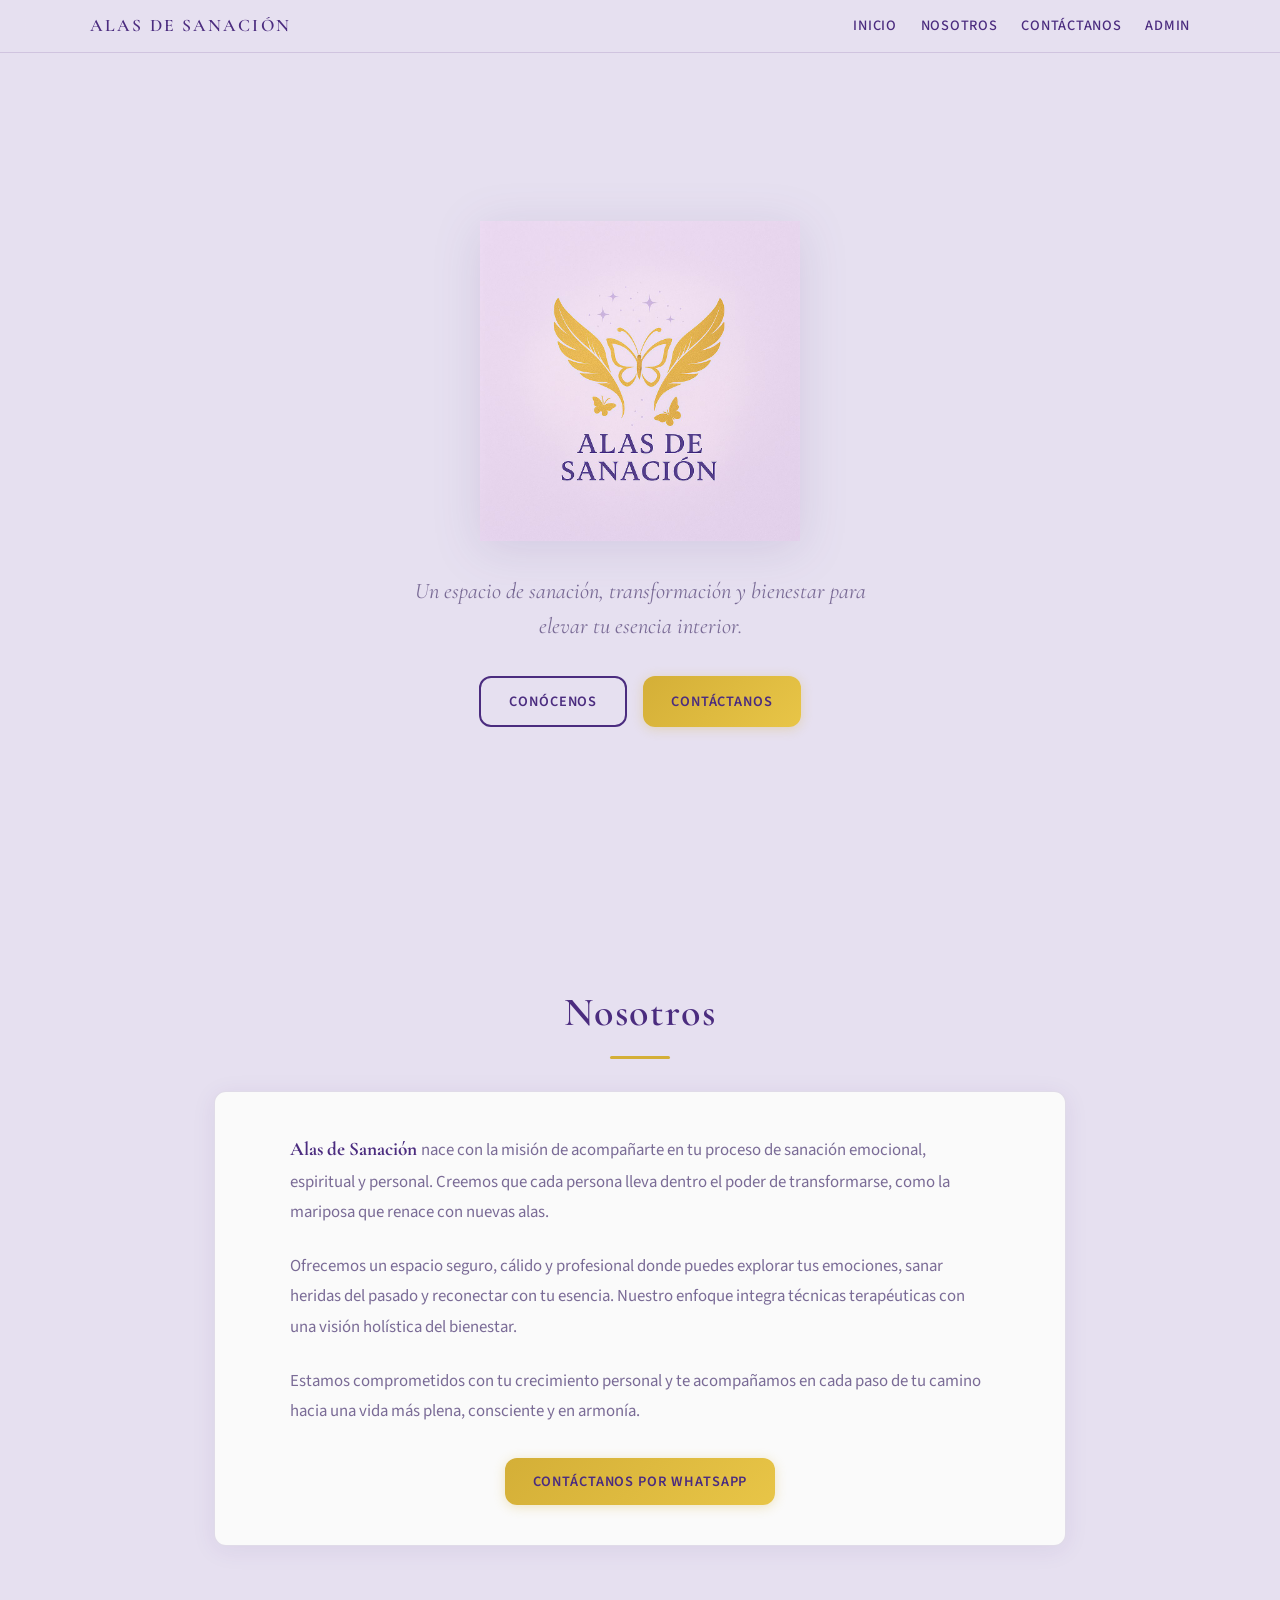
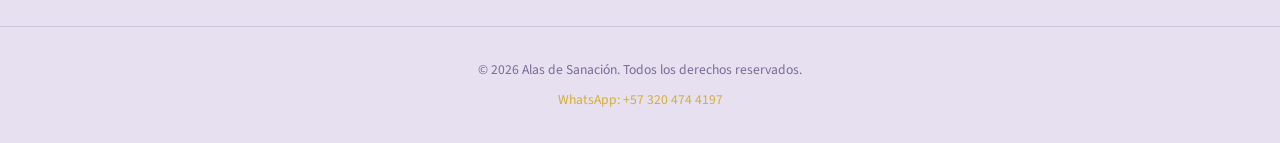
==== index.html @ 07a6057c "Publicar sitio web y panel admin de Alas de Sanacion para GitHub Pages. Co-authored-by: Cursor <curs" ====
<!DOCTYPE html>
<html lang="es">
<head>
  <meta charset="UTF-8">
  <meta name="viewport" content="width=device-width, initial-scale=1.0">
  <meta name="description" content="Alas de Sanación — Espacio de sanación, transformación y bienestar integral.">
  <title>Alas de Sanación</title>
  <link rel="stylesheet" href="css/styles.css">
  <link rel="manifest" href="manifest.json">
  <meta name="theme-color" content="#4B2C7F">
  <meta name="apple-mobile-web-app-capable" content="yes">
</head>
<body>
  <header class="navbar">
    <div class="navbar-inner">
      <a href="#" class="navbar-brand">ALAS DE SANACIÓN</a>
      <button class="nav-toggle" id="nav-toggle" aria-label="Menú">
        <span></span><span></span><span></span>
      </button>
      <ul class="navbar-links" id="navbar-links">
        <li><a href="#inicio">Inicio</a></li>
        <li><a href="#nosotros">Nosotros</a></li>
        <li><a href="https://wa.me/573204744197" target="_blank">Contáctanos</a></li>
        <li><a href="admin/login.html">Admin</a></li>
      </ul>
    </div>
  </header>

  <main>
    <section class="hero" id="inicio">
      <img src="assets/logo.png" alt="Alas de Sanación — Logo" class="hero-logo">
      <p class="hero-tagline">
        Un espacio de sanación, transformación y bienestar para elevar tu esencia interior.
      </p>
      <div class="hero-actions">
        <a href="#nosotros" class="btn btn-outline">Conócenos</a>
        <a href="https://wa.me/573204744197" target="_blank" class="btn btn-gold">Contáctanos</a>
      </div>
    </section>

    <section class="section" id="nosotros">
      <h2 class="section-title">Nosotros</h2>
      <div class="section-card">
        <p class="section-text" style="text-align:left;margin-bottom:1.5rem;">
          <strong style="color:var(--purple);font-family:var(--font-serif);font-size:1.2rem;">
            Alas de Sanación
          </strong>
          nace con la misión de acompañarte en tu proceso de sanación emocional, espiritual y personal.
          Creemos que cada persona lleva dentro el poder de transformarse, como la mariposa que renace
          con nuevas alas.
        </p>
        <p class="section-text" style="text-align:left;margin-bottom:1.5rem;">
          Ofrecemos un espacio seguro, cálido y profesional donde puedes explorar tus emociones,
          sanar heridas del pasado y reconectar con tu esencia. Nuestro enfoque integra técnicas
          terapéuticas con una visión holística del bienestar.
        </p>
        <p class="section-text" style="text-align:left;margin-bottom:2rem;">
          Estamos comprometidos con tu crecimiento personal y te acompañamos en cada paso de tu
          camino hacia una vida más plena, consciente y en armonía.
        </p>
        <div style="text-align:center;">
          <a href="https://wa.me/573204744197?text=Hola%2C%20me%20gustar%C3%ADa%20obtener%20m%C3%A1s%20informaci%C3%B3n%20sobre%20Alas%20de%20Sanaci%C3%B3n." target="_blank" class="btn btn-gold">
            Contáctanos por WhatsApp
          </a>
        </div>
      </div>
    </section>
  </main>

  <footer class="footer">
    <p>&copy; 2026 Alas de Sanación. Todos los derechos reservados.</p>
    <p style="margin-top:0.5rem;">
      <a href="https://wa.me/573204744197" target="_blank">WhatsApp: +57 320 474 4197</a>
    </p>
  </footer>

  <script>
    document.getElementById('nav-toggle').addEventListener('click', () => {
      document.getElementById('navbar-links').classList.toggle('open');
    });
  </script>
</body>
</html>
---- css/styles.css ----
/* Alas de Sanación - Estilos globales */

@import url('https://fonts.googleapis.com/css2?family=Cormorant+Garamond:wght@400;500;600;700&family=Source+Sans+3:wght@300;400;500;600&display=swap');

:root {
  --bg: #E6E0F0;
  --bg-card: #FAFAFA;
  --gold: #D4AF37;
  --gold-hover: #C4A030;
  --purple: #4B2C7F;
  --purple-light: #6B4FA0;
  --lavender: #B8A9D4;
  --text: #4B2C7F;
  --text-muted: #7A6B96;
  --border: rgba(75, 44, 127, 0.15);
  --shadow: 0 4px 24px rgba(75, 44, 127, 0.08);
  --radius: 12px;
  --font-serif: 'Cormorant Garamond', Georgia, serif;
  --font-sans: 'Source Sans 3', system-ui, sans-serif;
}

*, *::before, *::after {
  box-sizing: border-box;
  margin: 0;
  padding: 0;
}

html {
  scroll-behavior: smooth;
}

body {
  font-family: var(--font-sans);
  background: var(--bg);
  color: var(--text);
  line-height: 1.6;
  min-height: 100vh;
}

h1, h2, h3, h4 {
  font-family: var(--font-serif);
  font-weight: 600;
  letter-spacing: 0.04em;
}

a {
  color: var(--purple);
  text-decoration: none;
  transition: color 0.2s;
}

a:hover {
  color: var(--gold);
}

img {
  max-width: 100%;
  height: auto;
}

/* ---- Navbar ---- */
.navbar {
  position: fixed;
  top: 0;
  left: 0;
  right: 0;
  z-index: 100;
  background: rgba(230, 224, 240, 0.92);
  backdrop-filter: blur(12px);
  border-bottom: 1px solid var(--border);
  padding: 0.75rem 1.5rem;
}

.navbar-inner {
  max-width: 1100px;
  margin: 0 auto;
  display: flex;
  align-items: center;
  justify-content: space-between;
}

.navbar-brand {
  font-family: var(--font-serif);
  font-size: 1.1rem;
  font-weight: 600;
  letter-spacing: 0.12em;
  color: var(--purple);
}

.navbar-links {
  display: flex;
  gap: 1.5rem;
  list-style: none;
  align-items: center;
}

.navbar-links a {
  font-size: 0.9rem;
  font-weight: 500;
  letter-spacing: 0.05em;
  text-transform: uppercase;
}

.nav-toggle {
  display: none;
  background: none;
  border: none;
  cursor: pointer;
  padding: 0.5rem;
}

.nav-toggle span {
  display: block;
  width: 24px;
  height: 2px;
  background: var(--purple);
  margin: 5px 0;
  transition: 0.3s;
}

/* ---- Buttons ---- */
.btn {
  display: inline-flex;
  align-items: center;
  justify-content: center;
  gap: 0.5rem;
  padding: 0.75rem 1.75rem;
  border: none;
  border-radius: var(--radius);
  font-family: var(--font-sans);
  font-size: 0.9rem;
  font-weight: 600;
  letter-spacing: 0.06em;
  text-transform: uppercase;
  cursor: pointer;
  transition: all 0.25s ease;
  text-decoration: none;
}

.btn-gold {
  background: linear-gradient(135deg, var(--gold), #E8C547);
  color: var(--purple);
  box-shadow: 0 2px 12px rgba(212, 175, 55, 0.3);
}

.btn-gold:hover {
  background: linear-gradient(135deg, var(--gold-hover), var(--gold));
  transform: translateY(-1px);
  box-shadow: 0 4px 16px rgba(212, 175, 55, 0.4);
  color: var(--purple);
}

.btn-outline {
  background: transparent;
  border: 2px solid var(--purple);
  color: var(--purple);
}

.btn-outline:hover {
  background: var(--purple);
  color: var(--bg-card);
}

.btn-sm {
  padding: 0.5rem 1rem;
  font-size: 0.8rem;
}

.btn-danger {
  background: #c0392b;
  color: white;
}

.btn-danger:hover {
  background: #a93226;
  color: white;
}

/* ---- Hero / Landing ---- */
.hero {
  min-height: 100vh;
  display: flex;
  flex-direction: column;
  align-items: center;
  justify-content: center;
  text-align: center;
  padding: 6rem 1.5rem 3rem;
}

.hero-logo {
  width: min(320px, 70vw);
  margin-bottom: 2rem;
  filter: drop-shadow(0 8px 24px rgba(75, 44, 127, 0.12));
}

.hero-tagline {
  font-family: var(--font-serif);
  font-size: clamp(1.1rem, 3vw, 1.4rem);
  color: var(--text-muted);
  max-width: 500px;
  margin-bottom: 2rem;
  font-style: italic;
}

.hero-actions {
  display: flex;
  gap: 1rem;
  flex-wrap: wrap;
  justify-content: center;
}

/* ---- Sections ---- */
.section {
  padding: 5rem 1.5rem;
  max-width: 900px;
  margin: 0 auto;
}

.section-title {
  font-size: clamp(1.8rem, 4vw, 2.5rem);
  text-align: center;
  margin-bottom: 2rem;
  color: var(--purple);
}

.section-title::after {
  content: '';
  display: block;
  width: 60px;
  height: 3px;
  background: var(--gold);
  margin: 0.75rem auto 0;
  border-radius: 2px;
}

.section-text {
  font-size: 1.05rem;
  color: var(--text-muted);
  text-align: center;
  max-width: 700px;
  margin: 0 auto 2rem;
  line-height: 1.8;
}

.section-card {
  background: var(--bg-card);
  border-radius: var(--radius);
  padding: 2.5rem;
  box-shadow: var(--shadow);
  border: 1px solid var(--border);
}

/* ---- Footer ---- */
.footer {
  text-align: center;
  padding: 2rem 1.5rem;
  border-top: 1px solid var(--border);
  color: var(--text-muted);
  font-size: 0.85rem;
}

.footer a {
  color: var(--gold);
}

/* ---- Admin Layout ---- */
.admin-layout {
  min-height: 100vh;
  display: flex;
  flex-direction: column;
}

.admin-header {
  background: var(--purple);
  color: white;
  padding: 1rem 1.5rem;
  display: flex;
  align-items: center;
  justify-content: space-between;
  flex-wrap: wrap;
  gap: 1rem;
}

.admin-header h1 {
  font-size: 1.3rem;
  letter-spacing: 0.1em;
}

.admin-header nav {
  display: flex;
  gap: 1rem;
  flex-wrap: wrap;
}

.admin-header nav a {
  color: rgba(255,255,255,0.85);
  font-size: 0.85rem;
  font-weight: 500;
  letter-spacing: 0.05em;
  text-transform: uppercase;
  padding: 0.4rem 0.8rem;
  border-radius: 6px;
  transition: background 0.2s;
}

.admin-header nav a:hover,
.admin-header nav a.active {
  background: rgba(255,255,255,0.15);
  color: white;
}

.admin-main {
  flex: 1;
  padding: 2rem 1.5rem;
  max-width: 1200px;
  margin: 0 auto;
  width: 100%;
}

/* ---- Login ---- */
.login-page {
  min-height: 100vh;
  display: flex;
  align-items: center;
  justify-content: center;
  padding: 2rem 1rem;
}

.login-card {
  background: var(--bg-card);
  border-radius: var(--radius);
  padding: 2.5rem;
  box-shadow: var(--shadow);
  border: 1px solid var(--border);
  width: 100%;
  max-width: 420px;
}

.login-card .logo-small {
  width: 120px;
  display: block;
  margin: 0 auto 1.5rem;
}

.login-card h2 {
  text-align: center;
  margin-bottom: 0.5rem;
  color: var(--purple);
}

.login-card .subtitle {
  text-align: center;
  color: var(--text-muted);
  font-size: 0.9rem;
  margin-bottom: 2rem;
}

/* ---- Forms ---- */
.form-group {
  margin-bottom: 1.25rem;
}

.form-group label {
  display: block;
  font-size: 0.85rem;
  font-weight: 600;
  margin-bottom: 0.4rem;
  color: var(--purple);
  letter-spacing: 0.03em;
}

.form-group input,
.form-group select,
.form-group textarea {
  width: 100%;
  padding: 0.75rem 1rem;
  border: 1px solid var(--border);
  border-radius: 8px;
  font-family: var(--font-sans);
  font-size: 0.95rem;
  color: var(--text);
  background: white;
  transition: border-color 0.2s, box-shadow 0.2s;
}

.form-group input:focus,
.form-group select:focus,
.form-group textarea:focus {
  outline: none;
  border-color: var(--gold);
  box-shadow: 0 0 0 3px rgba(212, 175, 55, 0.2);
}

.form-group textarea {
  min-height: 120px;
  resize: vertical;
}

.form-row {
  display: grid;
  grid-template-columns: 1fr 1fr;
  gap: 1rem;
}

.form-error {
  background: #fdecea;
  color: #c0392b;
  padding: 0.75rem 1rem;
  border-radius: 8px;
  font-size: 0.85rem;
  margin-bottom: 1rem;
  display: none;
}

.form-error.visible {
  display: block;
}

/* ---- Dashboard ---- */
.stats-grid {
  display: grid;
  grid-template-columns: repeat(auto-fit, minmax(200px, 1fr));
  gap: 1.5rem;
  margin-bottom: 2rem;
}

.stat-card {
  background: var(--bg-card);
  border-radius: var(--radius);
  padding: 1.5rem;
  box-shadow: var(--shadow);
  border: 1px solid var(--border);
  text-align: center;
}

.stat-card .stat-number {
  font-family: var(--font-serif);
  font-size: 2.5rem;
  font-weight: 700;
  color: var(--gold);
  line-height: 1;
}

.stat-card .stat-label {
  font-size: 0.85rem;
  color: var(--text-muted);
  margin-top: 0.5rem;
  text-transform: uppercase;
  letter-spacing: 0.08em;
}

.birthday-box {
  background: linear-gradient(135deg, rgba(212,175,55,0.12), rgba(184,169,212,0.2));
  border: 1px solid rgba(212, 175, 55, 0.3);
  border-radius: var(--radius);
  padding: 1.5rem;
  margin-bottom: 2rem;
}

.birthday-box h3 {
  color: var(--purple);
  margin-bottom: 1rem;
  font-size: 1.2rem;
}

.birthday-list {
  list-style: none;
}

.birthday-list li {
  display: flex;
  align-items: center;
  justify-content: space-between;
  padding: 0.75rem 0;
  border-bottom: 1px solid var(--border);
  flex-wrap: wrap;
  gap: 0.5rem;
}

.birthday-list li:last-child {
  border-bottom: none;
}

.birthday-empty {
  color: var(--text-muted);
  font-style: italic;
}

/* ---- Clients ---- */
.page-header {
  display: flex;
  align-items: center;
  justify-content: space-between;
  margin-bottom: 2rem;
  flex-wrap: wrap;
  gap: 1rem;
}

.page-header h2 {
  color: var(--purple);
  font-size: 1.6rem;
}

.search-bar {
  background: var(--bg-card);
  border-radius: var(--radius);
  padding: 1.25rem;
  box-shadow: var(--shadow);
  border: 1px solid var(--border);
  margin-bottom: 1.5rem;
  display: flex;
  gap: 1rem;
  flex-wrap: wrap;
  align-items: flex-end;
}

.search-bar .form-group {
  flex: 1;
  min-width: 160px;
  margin-bottom: 0;
}

.clients-table-wrap {
  overflow-x: auto;
  background: var(--bg-card);
  border-radius: var(--radius);
  box-shadow: var(--shadow);
  border: 1px solid var(--border);
}

table {
  width: 100%;
  border-collapse: collapse;
  font-size: 0.9rem;
}

thead {
  background: rgba(75, 44, 127, 0.06);
}

th, td {
  padding: 0.85rem 1rem;
  text-align: left;
  border-bottom: 1px solid var(--border);
}

th {
  font-weight: 600;
  color: var(--purple);
  font-size: 0.8rem;
  text-transform: uppercase;
  letter-spacing: 0.05em;
}

tr:hover {
  background: rgba(230, 224, 240, 0.4);
}

.table-actions {
  display: flex;
  gap: 0.5rem;
  flex-wrap: wrap;
}

/* ---- Modal ---- */
.modal-overlay {
  position: fixed;
  inset: 0;
  background: rgba(75, 44, 127, 0.4);
  backdrop-filter: blur(4px);
  z-index: 200;
  display: none;
  align-items: center;
  justify-content: center;
  padding: 1rem;
}

.modal-overlay.open {
  display: flex;
}

.modal {
  background: var(--bg-card);
  border-radius: var(--radius);
  padding: 2rem;
  width: 100%;
  max-width: 600px;
  max-height: 90vh;
  overflow-y: auto;
  box-shadow: 0 20px 60px rgba(75, 44, 127, 0.2);
}

.modal-header {
  display: flex;
  align-items: center;
  justify-content: space-between;
  margin-bottom: 1.5rem;
}

.modal-header h3 {
  color: var(--purple);
}

.modal-close {
  background: none;
  border: none;
  font-size: 1.5rem;
  cursor: pointer;
  color: var(--text-muted);
  line-height: 1;
}

.modal-close:hover {
  color: var(--purple);
}

/* ---- Consultas ---- */
.consultas-list {
  margin-top: 1rem;
}

.consulta-item {
  background: rgba(230, 224, 240, 0.5);
  border-radius: 8px;
  padding: 1rem;
  margin-bottom: 0.75rem;
  border: 1px solid var(--border);
}

.consulta-item-header {
  display: flex;
  justify-content: space-between;
  align-items: center;
  margin-bottom: 0.5rem;
  flex-wrap: wrap;
  gap: 0.5rem;
}

.consulta-item-header strong {
  color: var(--purple);
}

.consulta-item-header span {
  font-size: 0.8rem;
  color: var(--text-muted);
}

.consulta-item p {
  font-size: 0.9rem;
  color: var(--text-muted);
  white-space: pre-wrap;
}

.export-actions {
  display: flex;
  gap: 0.5rem;
  margin-top: 1rem;
  flex-wrap: wrap;
}

.empty-state {
  text-align: center;
  padding: 3rem 1rem;
  color: var(--text-muted);
}

.empty-state p {
  margin-bottom: 1rem;
}

.loading {
  text-align: center;
  padding: 2rem;
  color: var(--text-muted);
}

/* ---- Responsive ---- */
@media (max-width: 768px) {
  .nav-toggle {
    display: block;
  }

  .navbar-links {
    display: none;
    position: absolute;
    top: 100%;
    left: 0;
    right: 0;
    background: rgba(230, 224, 240, 0.98);
    flex-direction: column;
    padding: 1rem;
    border-bottom: 1px solid var(--border);
  }

  .navbar-links.open {
    display: flex;
  }

  .form-row {
    grid-template-columns: 1fr;
  }

  .search-bar {
    flex-direction: column;
  }

  .page-header {
    flex-direction: column;
    align-items: flex-start;
  }

  .admin-header {
    flex-direction: column;
    align-items: flex-start;
  }

  th, td {
    padding: 0.6rem 0.5rem;
    font-size: 0.8rem;
  }
}

@media (max-width: 480px) {
  .hero {
    padding-top: 5rem;
  }

  .login-card {
    padding: 1.5rem;
  }

  .modal {
    padding: 1.25rem;
  }
}
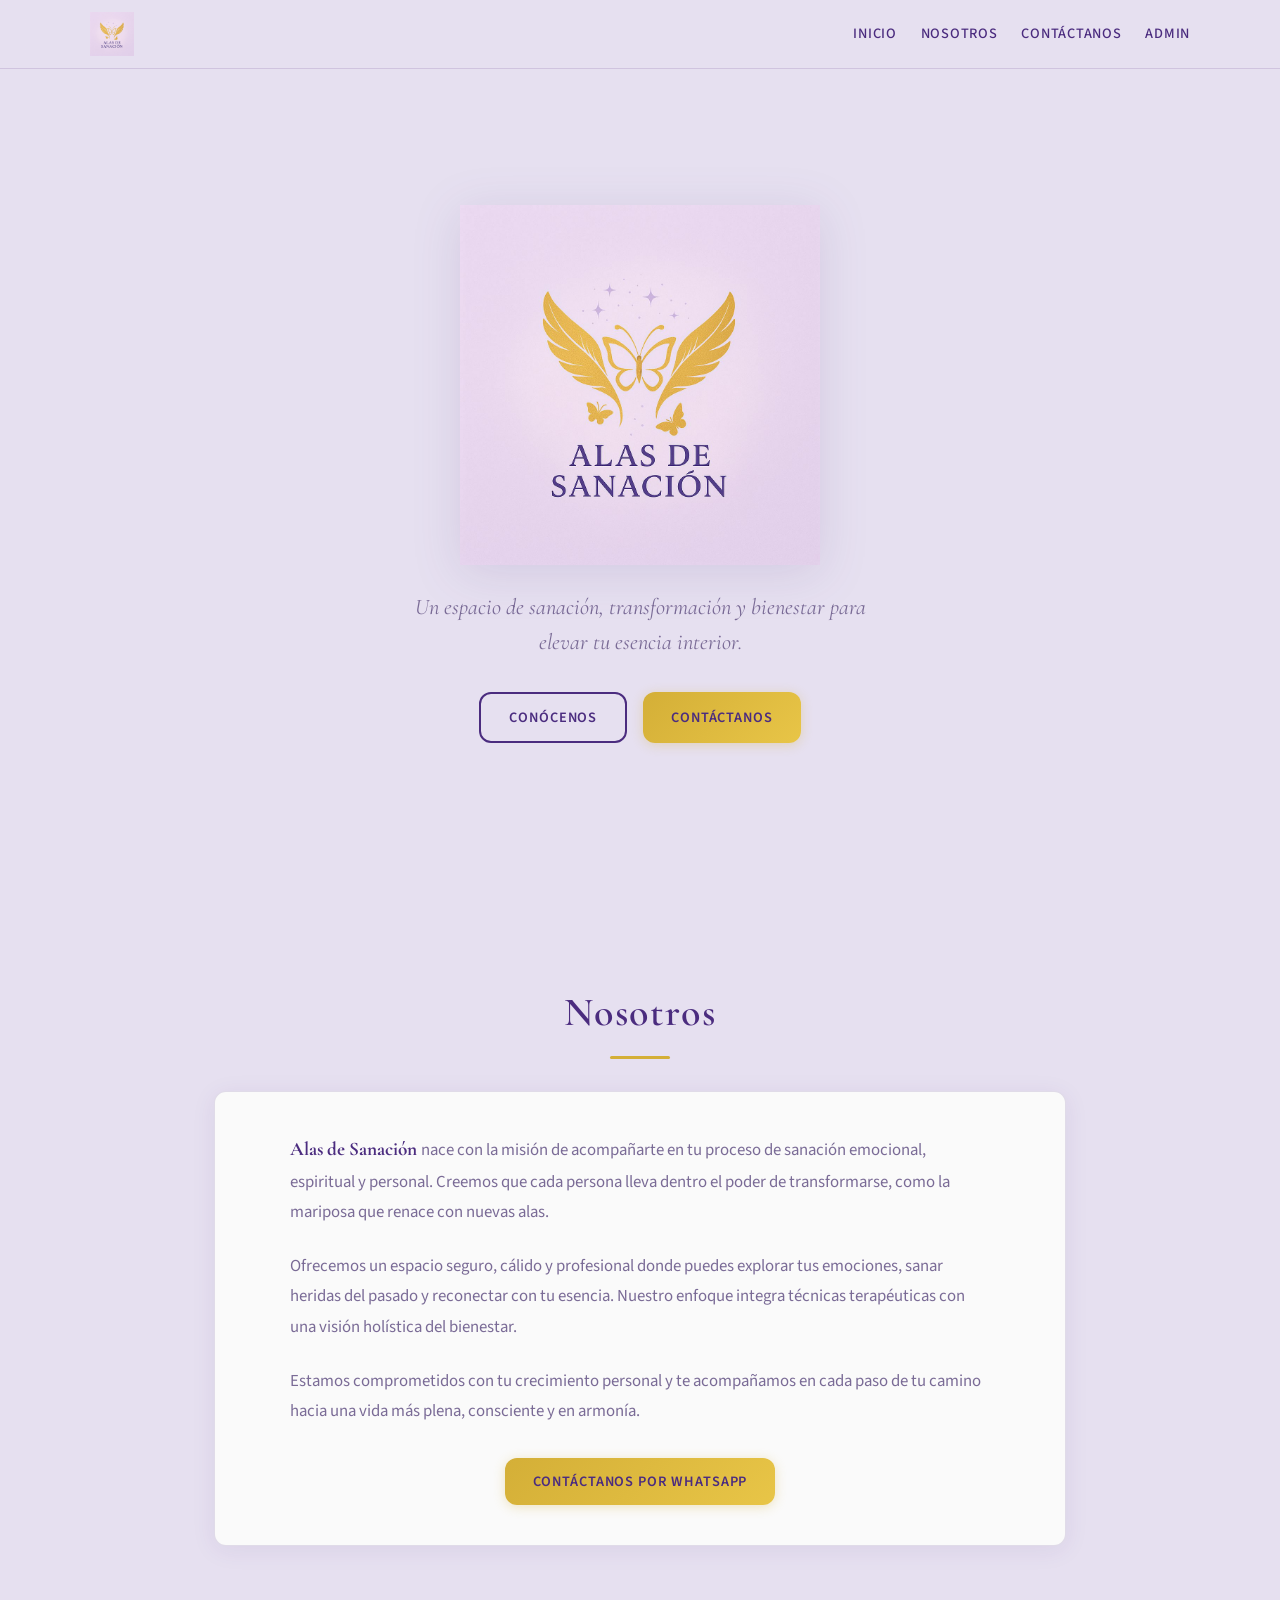
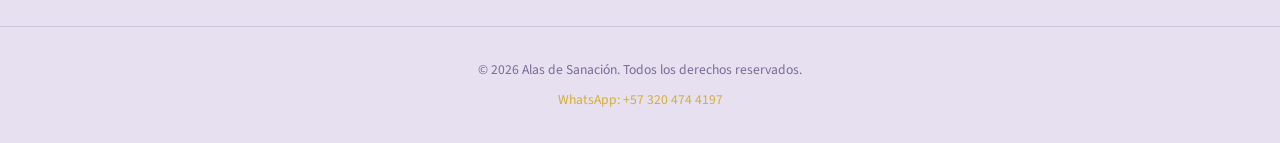
==== commit 6473297b: "Ajustar envio automatico a ~6 AM Colombia y preparar UI para logo Anny. Co-authored-by: Cursor <curs" ====
--- a/index.html
+++ b/index.html
@@ -13,7 +13,9 @@
 <body>
   <header class="navbar">
     <div class="navbar-inner">
-      <a href="#" class="navbar-brand">ALAS DE SANACIÓN</a>
+      <a href="#inicio" class="navbar-brand">
+        <img src="assets/logo.png" alt="Alas de Sanación Anny" class="navbar-logo">
+      </a>
       <button class="nav-toggle" id="nav-toggle" aria-label="Menú">
         <span></span><span></span><span></span>
       </button>
@@ -21,14 +23,14 @@
         <li><a href="#inicio">Inicio</a></li>
         <li><a href="#nosotros">Nosotros</a></li>
         <li><a href="https://wa.me/573204744197" target="_blank">Contáctanos</a></li>
-        <li><a href="admin/login.html">Admin</a></li>
+        <li><a href="login.html">Admin</a></li>
       </ul>
     </div>
   </header>
 
   <main>
     <section class="hero" id="inicio">
-      <img src="assets/logo.png" alt="Alas de Sanación — Logo" class="hero-logo">
+      <img src="assets/logo.png" alt="Alas de Sanación Anny" class="hero-logo">
       <p class="hero-tagline">
         Un espacio de sanación, transformación y bienestar para elevar tu esencia interior.
       </p>
--- a/css/styles.css
+++ b/css/styles.css
@@ -80,6 +80,8 @@
 }
 
 .navbar-brand {
+  display: flex;
+  align-items: center;
   font-family: var(--font-serif);
   font-size: 1.1rem;
   font-weight: 600;
@@ -188,9 +190,15 @@
 }
 
 .hero-logo {
-  width: min(320px, 70vw);
-  margin-bottom: 2rem;
+  width: min(360px, 88vw);
+  margin-bottom: 1.5rem;
   filter: drop-shadow(0 8px 24px rgba(75, 44, 127, 0.12));
+}
+
+.navbar-logo {
+  height: 44px;
+  width: auto;
+  display: block;
 }
 
 .hero-tagline {
@@ -273,7 +281,7 @@
 .admin-header {
   background: var(--purple);
   color: white;
-  padding: 1rem 1.5rem;
+  padding: 0.75rem 1.5rem;
   display: flex;
   align-items: center;
   justify-content: space-between;
@@ -281,8 +289,23 @@
   gap: 1rem;
 }
 
+.admin-brand {
+  display: flex;
+  align-items: center;
+  gap: 0.75rem;
+}
+
+.admin-logo {
+  width: 48px;
+  height: 48px;
+  object-fit: contain;
+  border-radius: 8px;
+  background: rgba(255, 255, 255, 0.12);
+  padding: 4px;
+}
+
 .admin-header h1 {
-  font-size: 1.3rem;
+  font-size: 1.1rem;
   letter-spacing: 0.1em;
 }
 
@@ -486,6 +509,69 @@
   font-style: italic;
 }
 
+.settings-box {
+  background: var(--bg-card);
+  border-radius: var(--radius);
+  padding: 1.5rem;
+  box-shadow: var(--shadow);
+  border: 1px solid var(--border);
+  margin-bottom: 2rem;
+}
+
+.settings-box h3 {
+  color: var(--purple);
+  margin-bottom: 0.75rem;
+  font-size: 1.2rem;
+}
+
+.settings-desc {
+  color: var(--text-muted);
+  font-size: 0.9rem;
+  margin-bottom: 1.25rem;
+  line-height: 1.6;
+}
+
+.field-hint {
+  display: block;
+  margin-top: 0.35rem;
+  font-size: 0.78rem;
+  color: var(--text-muted);
+}
+
+.field-hint a {
+  color: var(--gold);
+}
+
+.notification-status {
+  display: none;
+  font-size: 0.85rem;
+  padding: 0.65rem 0.9rem;
+  border-radius: 8px;
+  margin-bottom: 0.75rem;
+}
+
+.notification-status.visible {
+  display: block;
+}
+
+.notification-status.success {
+  background: #e8f5e9;
+  color: #2e7d32;
+  border: 1px solid #a5d6a7;
+}
+
+.notification-status.info {
+  background: rgba(212, 175, 55, 0.15);
+  color: var(--purple);
+  border: 1px solid rgba(212, 175, 55, 0.35);
+}
+
+.notification-status.error {
+  background: #fdecea;
+  color: #c0392b;
+  border: 1px solid #f5c6cb;
+}
+
 /* ---- Clients ---- */
 .page-header {
   display: flex;
@@ -614,24 +700,156 @@
   color: var(--purple);
 }
 
-/* ---- Consultas ---- */
-.consultas-list {
-  margin-top: 1rem;
+.page-header-actions {
+  display: flex;
+  gap: 0.75rem;
+  flex-wrap: wrap;
+}
+
+.modal-lg {
+  max-width: 760px;
+}
+
+.modal-logo-wrap {
+  text-align: center;
+  margin-bottom: 1rem;
+}
+
+.modal-logo {
+  width: 80px;
+  height: auto;
+  filter: drop-shadow(0 4px 12px rgba(75, 44, 127, 0.15));
+}
+
+.modal-divider {
+  border: none;
+  border-top: 1px solid var(--border);
+  margin: 1.5rem 0;
+}
+
+.modal-section-title {
+  color: var(--purple);
+  margin-bottom: 1rem;
+  font-family: var(--font-serif);
+}
+
+.consultas-toolbar {
+  display: flex;
+  align-items: center;
+  justify-content: space-between;
+  flex-wrap: wrap;
+  gap: 0.75rem;
+  margin-bottom: 1rem;
+  padding: 0.75rem 1rem;
+  background: rgba(230, 224, 240, 0.5);
+  border-radius: 8px;
+  border: 1px solid var(--border);
+}
+
+.select-all-label {
+  display: flex;
+  align-items: center;
+  gap: 0.5rem;
+  font-size: 0.9rem;
+  font-weight: 500;
+  color: var(--purple);
+  cursor: pointer;
+}
+
+.selected-count {
+  font-size: 0.85rem;
+  color: var(--text-muted);
 }
 
 .consulta-item {
+  display: grid;
+  grid-template-columns: auto 1fr auto;
+  gap: 0.75rem;
+  align-items: start;
   background: rgba(230, 224, 240, 0.5);
   border-radius: 8px;
   padding: 1rem;
   margin-bottom: 0.75rem;
   border: 1px solid var(--border);
+  transition: border-color 0.2s, box-shadow 0.2s;
+}
+
+.consulta-item:hover {
+  border-color: rgba(212, 175, 55, 0.5);
+  box-shadow: 0 2px 8px rgba(75, 44, 127, 0.08);
+}
+
+.consulta-check {
+  padding-top: 0.25rem;
+  cursor: pointer;
+}
+
+.consulta-check input {
+  width: 18px;
+  height: 18px;
+  accent-color: var(--gold);
+  cursor: pointer;
+}
+
+.consulta-item-body {
+  cursor: pointer;
+  min-width: 0;
+}
+
+.consulta-preview {
+  font-size: 0.9rem;
+  color: var(--text-muted);
+  white-space: pre-wrap;
+  margin: 0.5rem 0 0.25rem;
+}
+
+.consulta-read-hint {
+  font-size: 0.75rem;
+  color: var(--gold);
+  font-weight: 600;
+  letter-spacing: 0.03em;
+}
+
+.consulta-item-actions {
+  display: flex;
+  flex-direction: column;
+  gap: 0.5rem;
+}
+
+.consulta-view-fecha {
+  font-size: 0.85rem;
+  color: var(--text-muted);
+  margin-bottom: 1rem;
+}
+
+.consulta-view-body {
+  background: rgba(230, 224, 240, 0.4);
+  border: 1px solid var(--border);
+  border-radius: 8px;
+  padding: 1.25rem;
+  white-space: pre-wrap;
+  line-height: 1.8;
+  color: var(--text);
+  max-height: 50vh;
+  overflow-y: auto;
+  margin-bottom: 1.5rem;
+}
+
+.consulta-view-actions {
+  display: flex;
+  gap: 0.75rem;
+  flex-wrap: wrap;
+}
+
+/* ---- Consultas (legacy item header) ---- */
+.consultas-list {
+  margin-top: 1rem;
 }
 
 .consulta-item-header {
   display: flex;
   justify-content: space-between;
   align-items: center;
-  margin-bottom: 0.5rem;
   flex-wrap: wrap;
   gap: 0.5rem;
 }
@@ -643,12 +861,8 @@
 .consulta-item-header span {
   font-size: 0.8rem;
   color: var(--text-muted);
-}
-
-.consulta-item p {
-  font-size: 0.9rem;
-  color: var(--text-muted);
-  white-space: pre-wrap;
+  display: block;
+  margin-top: 0.15rem;
 }
 
 .export-actions {
@@ -714,6 +928,19 @@
     align-items: flex-start;
   }
 
+  .consulta-item {
+    grid-template-columns: auto 1fr;
+  }
+
+  .consulta-item-actions {
+    grid-column: 1 / -1;
+    flex-direction: row;
+  }
+
+  .page-header-actions {
+    width: 100%;
+  }
+
   th, td {
     padding: 0.6rem 0.5rem;
     font-size: 0.8rem;
